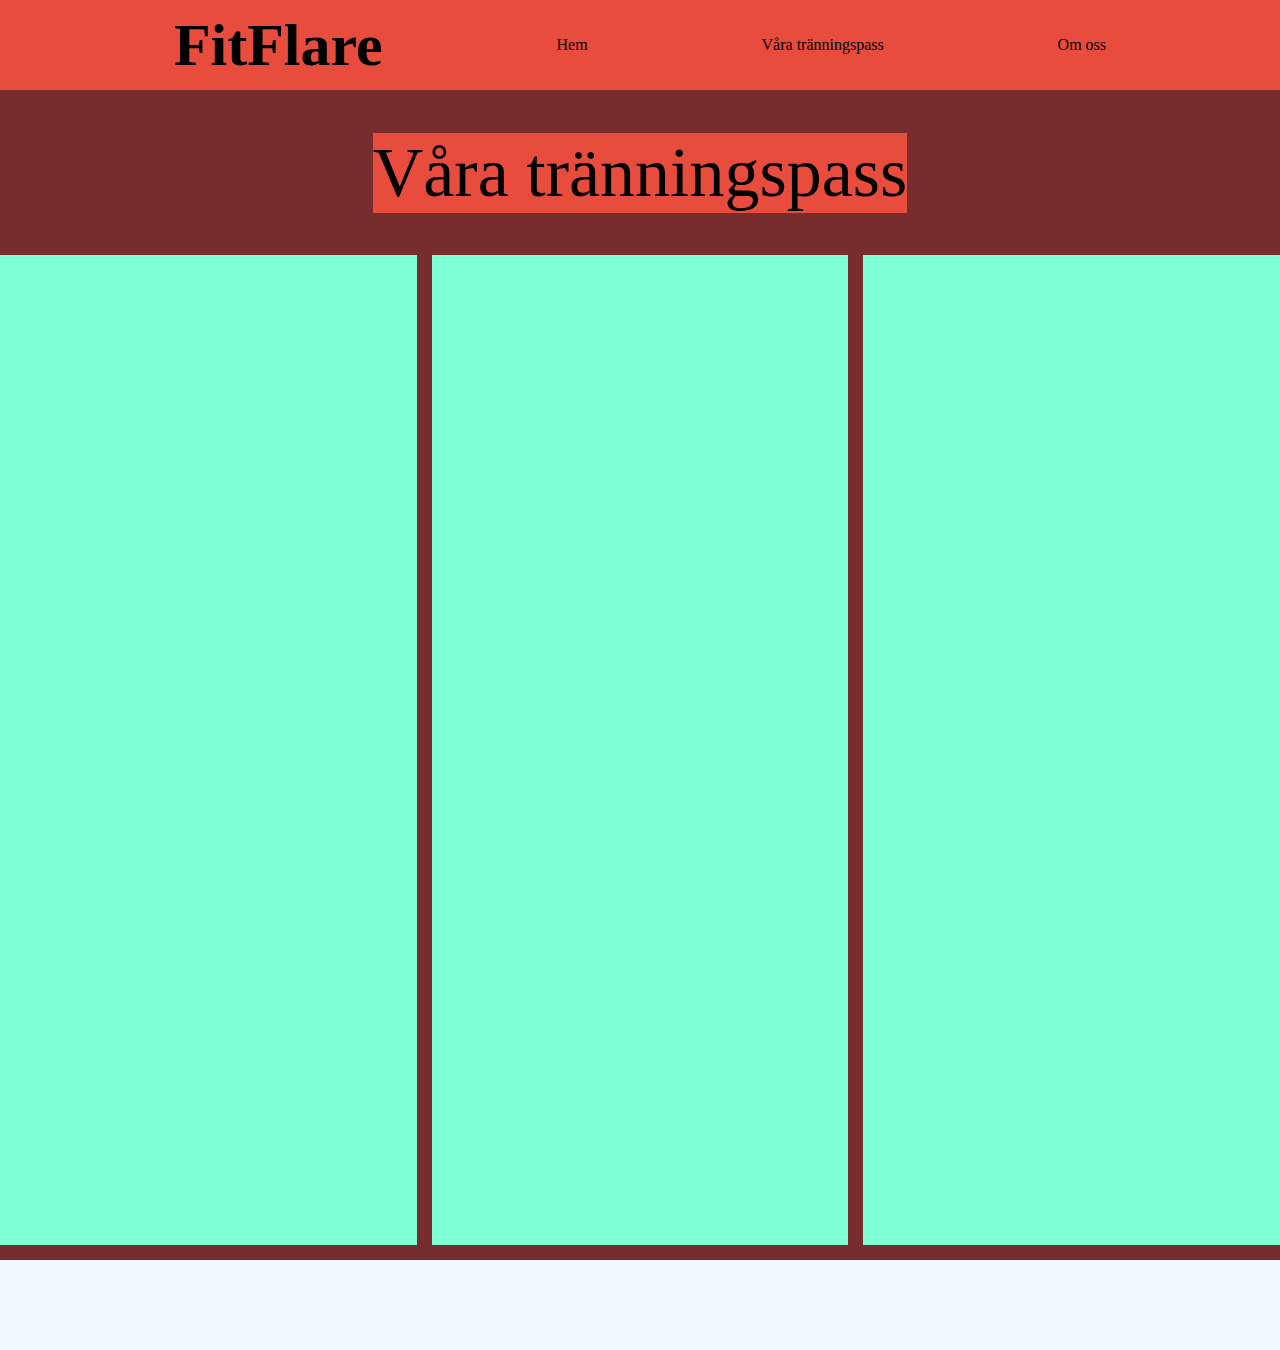
==== index.html @ 8d11afbc "Hemsidan" ====
<!DOCTYPE html>
<html lang="en">
<head>
    <meta charset="UTF-8">
    <meta name="viewport" content="width=device-width, initial-scale=1.0">
    <title>Document</title>
    <link rel="stylesheet" href="css/style.css">
</head>
<body>
        <div class="wrapper">
            <header> <div class="loga"><h1>FitFlare</h1></div> <nav id="nav1"><a href="">Hem</a></nav> <nav id="nav2"><a href="">Våra tränningspass</a></nav>  <nav id="nav3"><a href=""> Om oss</a></nav></header>
            <div class="rubrik"> <p id="rubrik">Våra tränningspass</p></div>
            <section id="sc1"></section> <section id="sc2"></section> <section id="sc3"></section>
            <footer></footer>



        </div>
</body>
</html>
---- css/style.css ----
* {
    padding: 0;
    margin: 0;
}

.wrapper{
    display: grid;
    grid-template-areas: 
    'hd hd hd'
    'ru ru ru'
    'sc1 sc2 sc3'
    'ft ft ft'
    ;
    grid-template-columns: 1fr 1fr 1fr ;
    grid-template-rows: 10vh 15vh 1fr 10vh;
    height: 150vh;
    gap: 15px;
    background-color: rgb(119, 45, 45);
    ;



}

header{
    display: flex;
    background-color: #e74c3c;
    grid-area: hd;
    align-items: center;
    justify-content: center;
    justify-content: space-evenly;
    overflow: hidden;
    position: fixed;
    width: 100%;
    height: 10vh;
    
}
footer{
    grid-area: ft;
    background-color: aliceblue;
}
.rubrik{
    grid-area: ru;
    background-color: azure;
    display: flex;
    justify-content: center;
    align-items: center;
    background: transparent;
   
}

section{
    grid-area: sc;
    background-color: aquamarine;
}
#sc1{
    grid-area: sc1;
}
#sc2{
    grid-area: sc2;
}
#sc3{
    grid-area: sc3;
}
nav{
    grid-area: nv;
    flex-shrink: 1;
}

h1{
    font-size: 60px;
}
a{
    text-decoration: none;
    color: black;
}
#rubrik{
    font-size: 70px;
    background-color: #e74c3c;

}
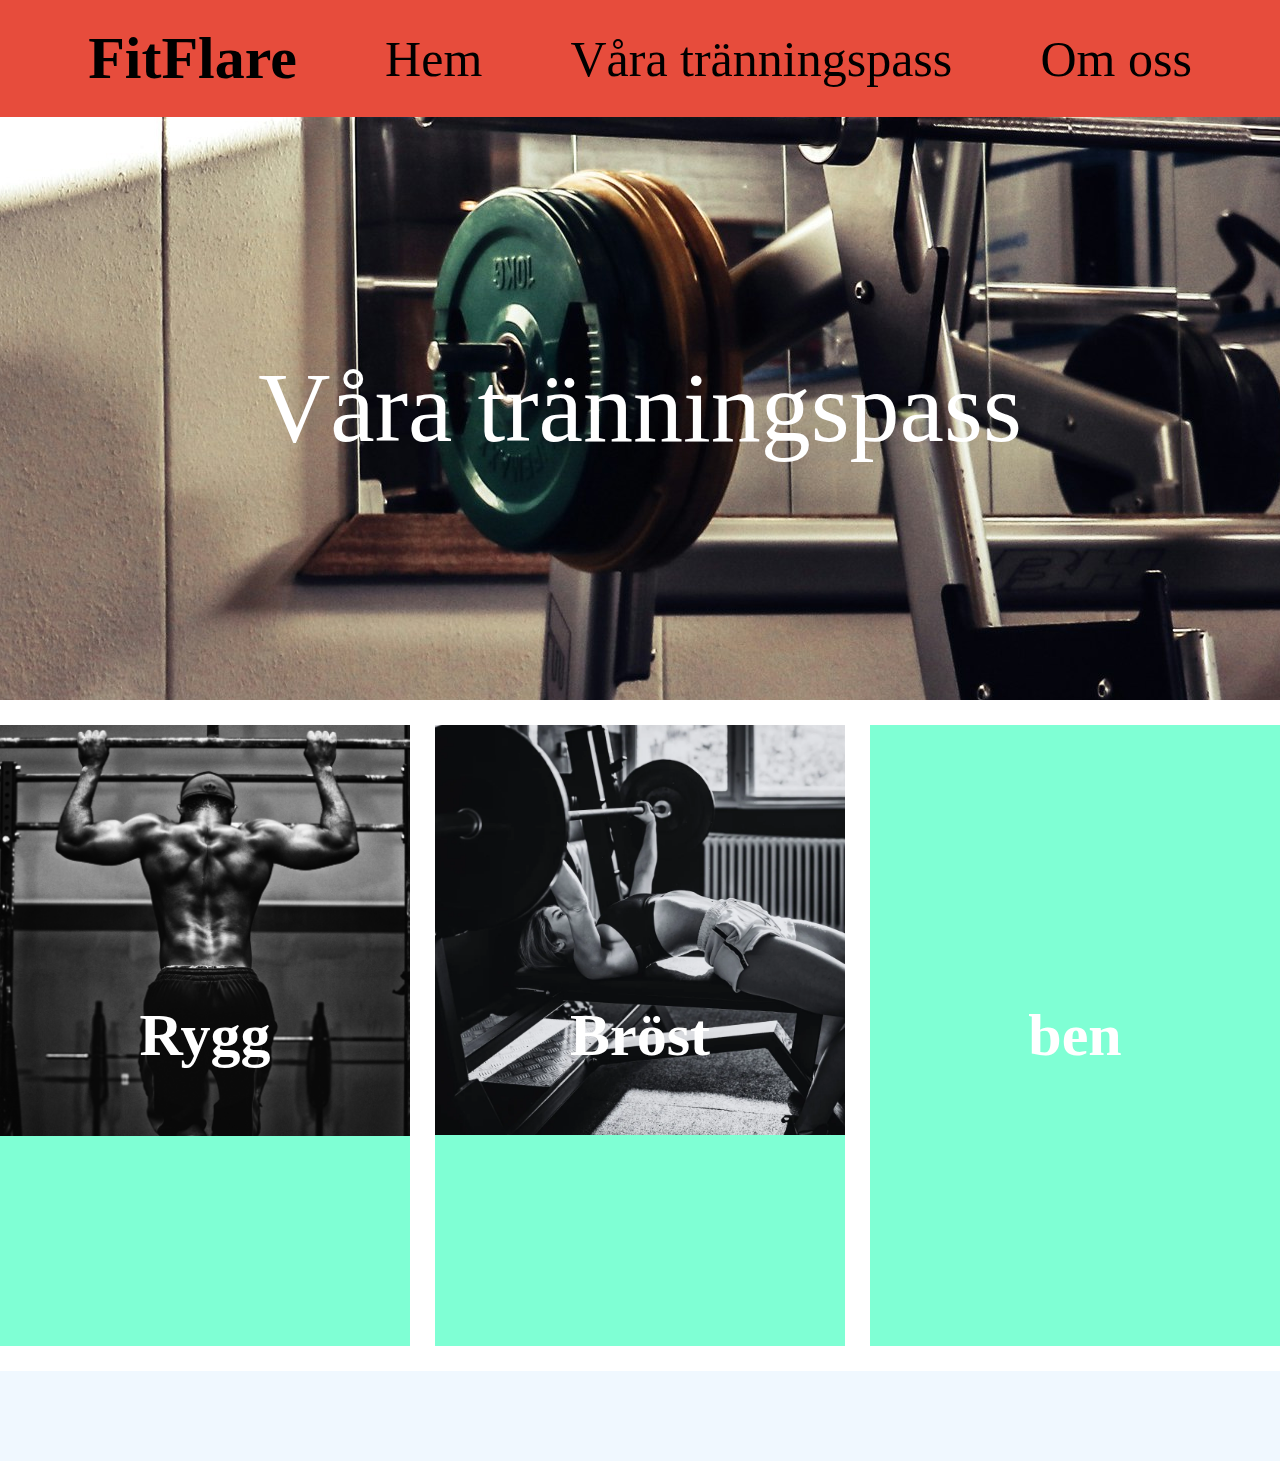
==== commit c485760f: "2024-12-04" ====
--- a/index.html
+++ b/index.html
@@ -10,7 +10,12 @@
         <div class="wrapper">
             <header> <div class="loga"><h1>FitFlare</h1></div> <nav id="nav1"><a href="">Hem</a></nav> <nav id="nav2"><a href="">Våra tränningspass</a></nav>  <nav id="nav3"><a href=""> Om oss</a></nav></header>
             <div class="rubrik"> <p id="rubrik">Våra tränningspass</p></div>
-            <section id="sc1"></section> <section id="sc2"></section> <section id="sc3"></section>
+            <section id="sc1">
+                <h2>Rygg</h2>
+
+            </section> 
+            <section id="sc2"><h2>Bröst</h2></section> 
+            <section id="sc3"><h2>ben</h2></section>
             <footer></footer>
 
 
--- a/css/style.css
+++ b/css/style.css
@@ -12,10 +12,10 @@
     'ft ft ft'
     ;
     grid-template-columns: 1fr 1fr 1fr ;
-    grid-template-rows: 10vh 15vh 1fr 10vh;
-    height: 150vh;
-    gap: 15px;
-    background-color: rgb(119, 45, 45);
+    grid-template-rows: 10vh 65vh 69vh 10vh;
+    height: auto;
+    gap: 25px;
+    background-color: rgb(255, 255, 255);
     ;
 
 
@@ -32,7 +32,8 @@
     overflow: hidden;
     position: fixed;
     width: 100%;
-    height: 10vh;
+    height: 13vh;
+ 
     
 }
 footer{
@@ -55,16 +56,37 @@
 }
 #sc1{
     grid-area: sc1;
+    background-image: url(/img/edgar-chaparro-sHfo3WOgGTU-unsplash.jpg);
+    background-size: contain;
+    background-repeat: no-repeat;
+    display: flex;
+    flex-direction: column;
+    align-items: center;
+    justify-content: center;
 }
 #sc2{
     grid-area: sc2;
+    background-image: url(/img/Close_Grip_Bench_Press.webp);
+    background-size: contain;
+    background-repeat: no-repeat;
+    display: flex;
+    flex-direction: column;
+    align-items: center;
+    justify-content: center;
 }
 #sc3{
     grid-area: sc3;
+    background-image: url(  /img/sven-mieke-Lx_GDv7VA9M-unsplash.jpg);
+    background-size: contain;
+    background-repeat: no-repeat;
+    display: flex;
+    flex-direction: column;
+    align-items: center;
+    justify-content: center;
 }
 nav{
     grid-area: nv;
-    flex-shrink: 1;
+  
 }
 
 h1{
@@ -73,9 +95,26 @@
 a{
     text-decoration: none;
     color: black;
+    flex: 1;
+    font-size: 50px;
 }
 #rubrik{
-    font-size: 70px;
-    background-color: #e74c3c;
+    font-size: 100px;
+    color: white;
 
-}+}
+.rubrik{
+    background-image: url(/img/jelmer-assink-gzeTjGu3b_k-unsplash.jpg);
+    background-position: center;
+}
+a:hover{
+    color: blue;
+}
+h2{
+    font-size: 60px;
+    color: white;
+}
+p{
+    font-size: 30px;
+    color: white;
+}
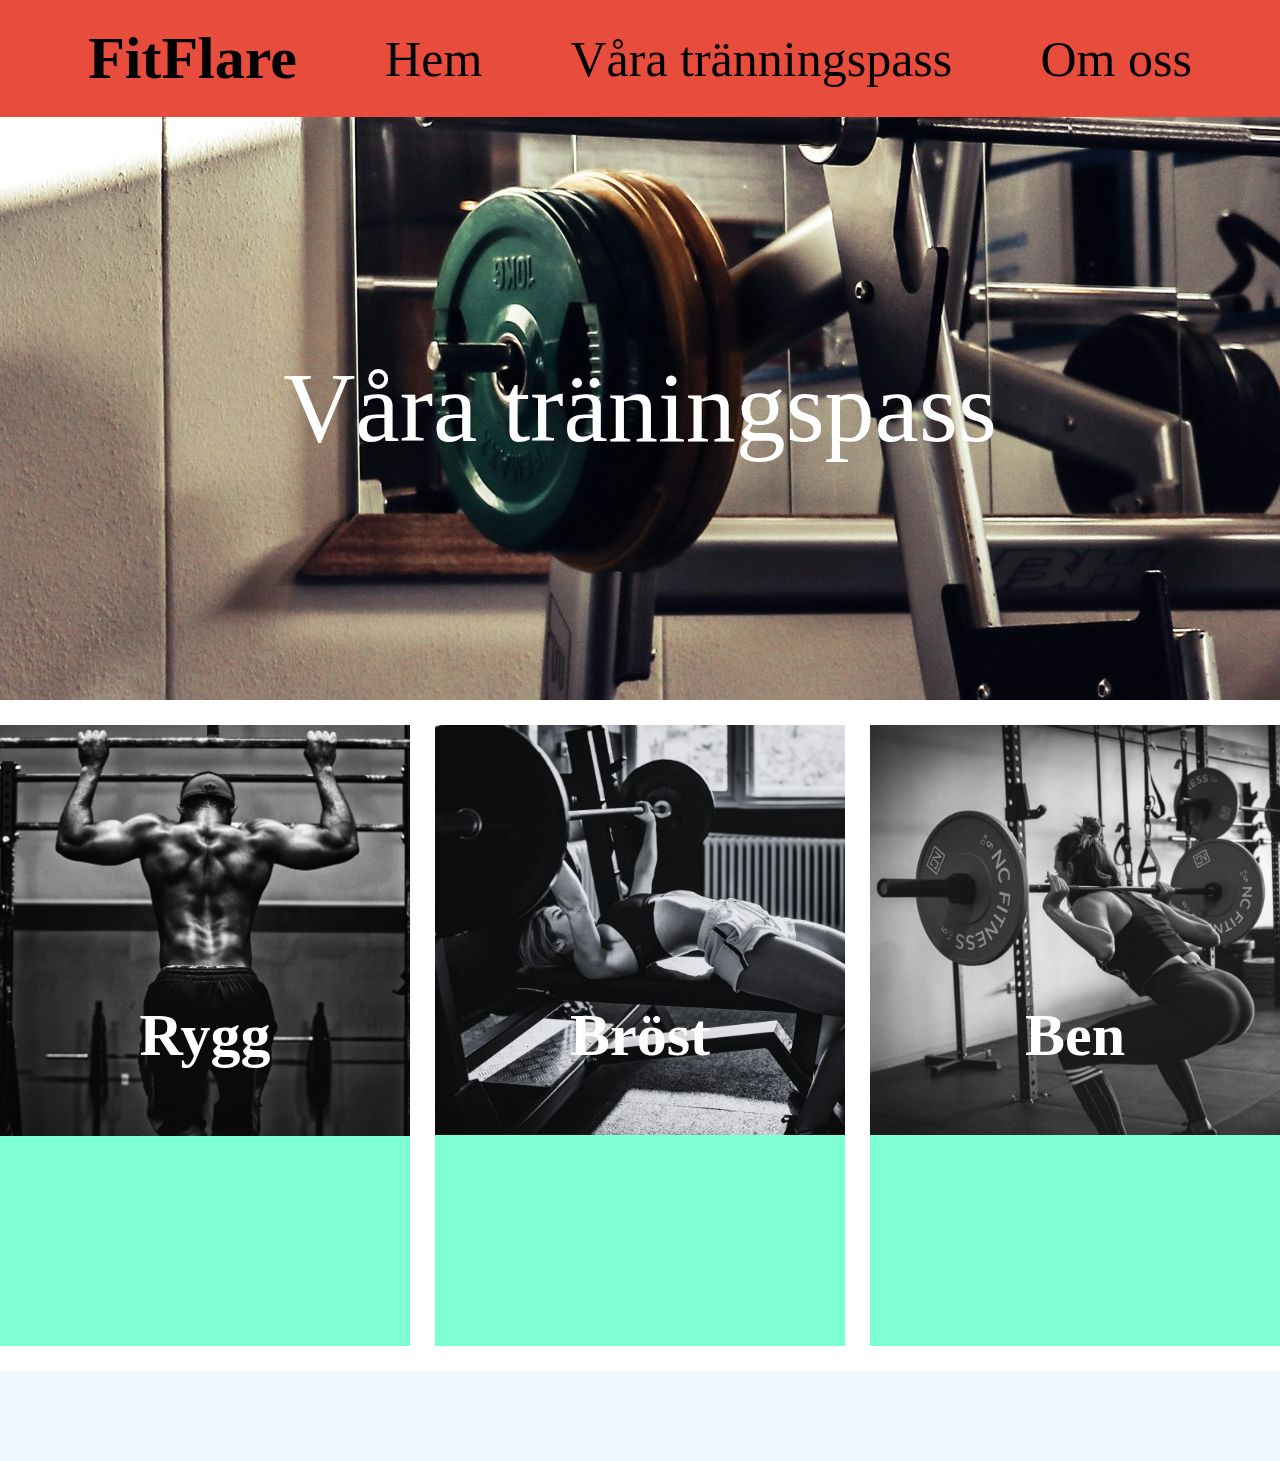
==== commit 82daa292: "outcast för strat sidan" ====
--- a/index.html
+++ b/index.html
@@ -9,13 +9,13 @@
 <body>
         <div class="wrapper">
             <header> <div class="loga"><h1>FitFlare</h1></div> <nav id="nav1"><a href="">Hem</a></nav> <nav id="nav2"><a href="">Våra tränningspass</a></nav>  <nav id="nav3"><a href=""> Om oss</a></nav></header>
-            <div class="rubrik"> <p id="rubrik">Våra tränningspass</p></div>
+            <div class="rubrik"> <p id="rubrik">Våra träningspass</p></div>
             <section id="sc1">
                 <h2>Rygg</h2>
 
             </section> 
             <section id="sc2"><h2>Bröst</h2></section> 
-            <section id="sc3"><h2>ben</h2></section>
+            <section id="sc3"><h2>Ben</h2></section>
             <footer></footer>
 
 
--- a/css/style.css
+++ b/css/style.css
@@ -76,7 +76,7 @@
 }
 #sc3{
     grid-area: sc3;
-    background-image: url(  /img/sven-mieke-Lx_GDv7VA9M-unsplash.jpg);
+    background-image: url(/img/Cluster-fitness-exercises-crossfit-1024x1024.webp);
     background-size: contain;
     background-repeat: no-repeat;
     display: flex;
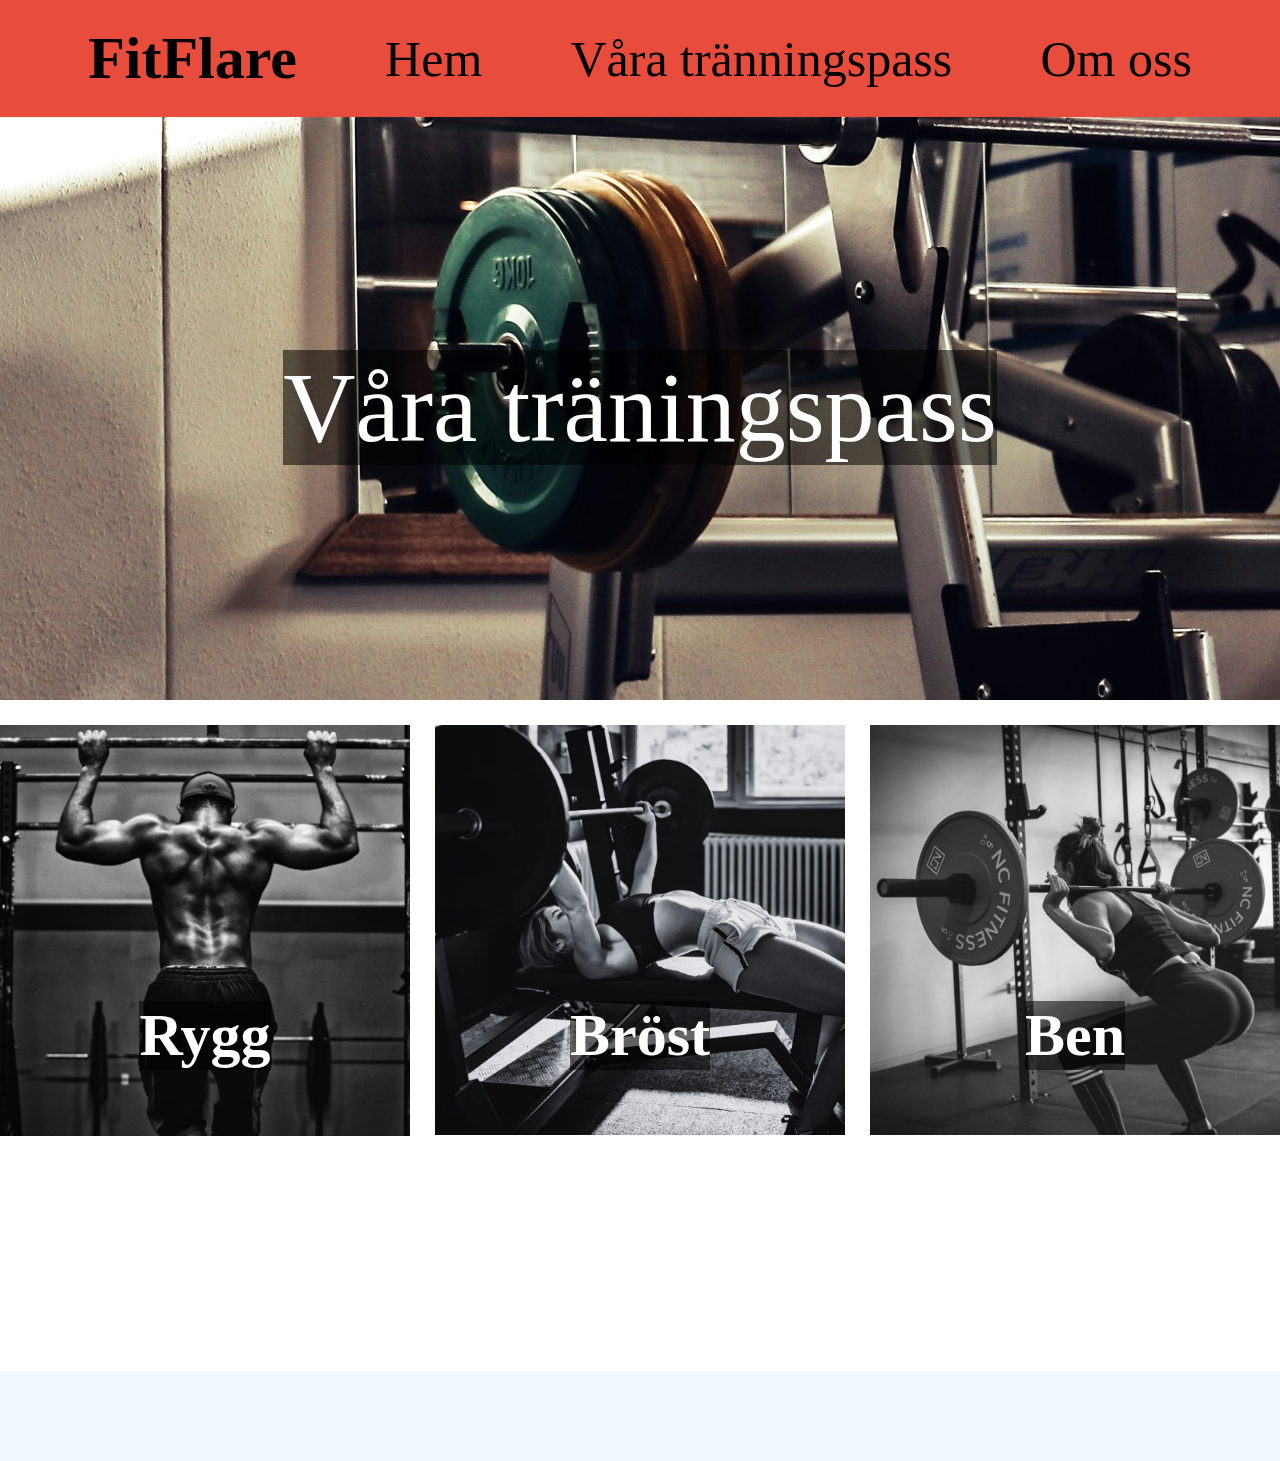
==== commit 177b1dab: "om oss sidan start" ====
--- a/index.html
+++ b/index.html
@@ -8,18 +8,18 @@
 </head>
 <body>
         <div class="wrapper">
-            <header> <div class="loga"><h1>FitFlare</h1></div> <nav id="nav1"><a href="">Hem</a></nav> <nav id="nav2"><a href="">Våra tränningspass</a></nav>  <nav id="nav3"><a href=""> Om oss</a></nav></header>
+            <header> <div class="loga"><h1>FitFlare</h1></div> <nav id="nav1"><a href="index.html">Hem</a></nav> <nav id="nav2"><a href="ovningar.html">Våra tränningspass</a></nav>  <nav id="nav3"><a href="omoss.html"> Om oss</a></nav></header>
             <div class="rubrik"> <p id="rubrik">Våra träningspass</p></div>
             <section id="sc1">
                 <h2>Rygg</h2>
-
             </section> 
-            <section id="sc2"><h2>Bröst</h2></section> 
-            <section id="sc3"><h2>Ben</h2></section>
+            <section id="sc2">
+                <h2>Bröst</h2>
+            </section> 
+            <section id="sc3">
+                <h2>Ben</h2>
+            </section>
             <footer></footer>
-
-
-
         </div>
 </body>
 </html>--- a/css/style.css
+++ b/css/style.css
@@ -1,6 +1,7 @@
 * {
     padding: 0;
     margin: 0;
+
 }
 
 .wrapper{
@@ -33,8 +34,6 @@
     position: fixed;
     width: 100%;
     height: 13vh;
- 
-    
 }
 footer{
     grid-area: ft;
@@ -42,7 +41,6 @@
 }
 .rubrik{
     grid-area: ru;
-    background-color: azure;
     display: flex;
     justify-content: center;
     align-items: center;
@@ -52,7 +50,6 @@
 
 section{
     grid-area: sc;
-    background-color: aquamarine;
 }
 #sc1{
     grid-area: sc1;
@@ -101,11 +98,12 @@
 #rubrik{
     font-size: 100px;
     color: white;
-
+    background-color: rgba(0, 0, 0, 0.537);
 }
 .rubrik{
     background-image: url(/img/jelmer-assink-gzeTjGu3b_k-unsplash.jpg);
     background-position: center;
+
 }
 a:hover{
     color: blue;
@@ -113,8 +111,60 @@
 h2{
     font-size: 60px;
     color: white;
+    background-color: rgba(0, 0, 0, 0.537);
 }
-p{
-    font-size: 30px;
-    color: white;
+
+
+.wrapper3{
+    display: grid;
+    grid-template-areas:
+    'hd hd hd hd hd'
+    'ar ar ar ar ar'
+    'p1 p2 p3 p4 p5'
+    'ft ft ft ft ft'
+     ;
+     grid-template-rows: 13vh 90vh 30vh 1fr;
+     grid-template-columns: 1fr 1fr 1fr 1fr 1fr;
+     height: 140vh;
+     
 }
+.p1{
+    grid-area: p1;
+    background-color: bisque;
+}
+.p2{
+    grid-area: p2;
+    background-color: aliceblue;
+}
+.p3{
+    grid-area: p3;
+}
+.p4{
+    grid-area: p4;
+}
+.p5{
+    grid-area: p5;
+}
+article{
+    grid-area: ar;
+    
+    display: flex;
+    flex-direction: column;
+    align-items: center;
+    gap: 40px;
+    padding: 50px 50px 50px 50px;
+    
+}
+.stortext{
+    font-size: 160px;
+   
+}
+.brodtext{
+    font-size: 40px;
+}
+.mindretext{
+    font-size: 80px;
+}
+li{
+    font-size: 40px;
+}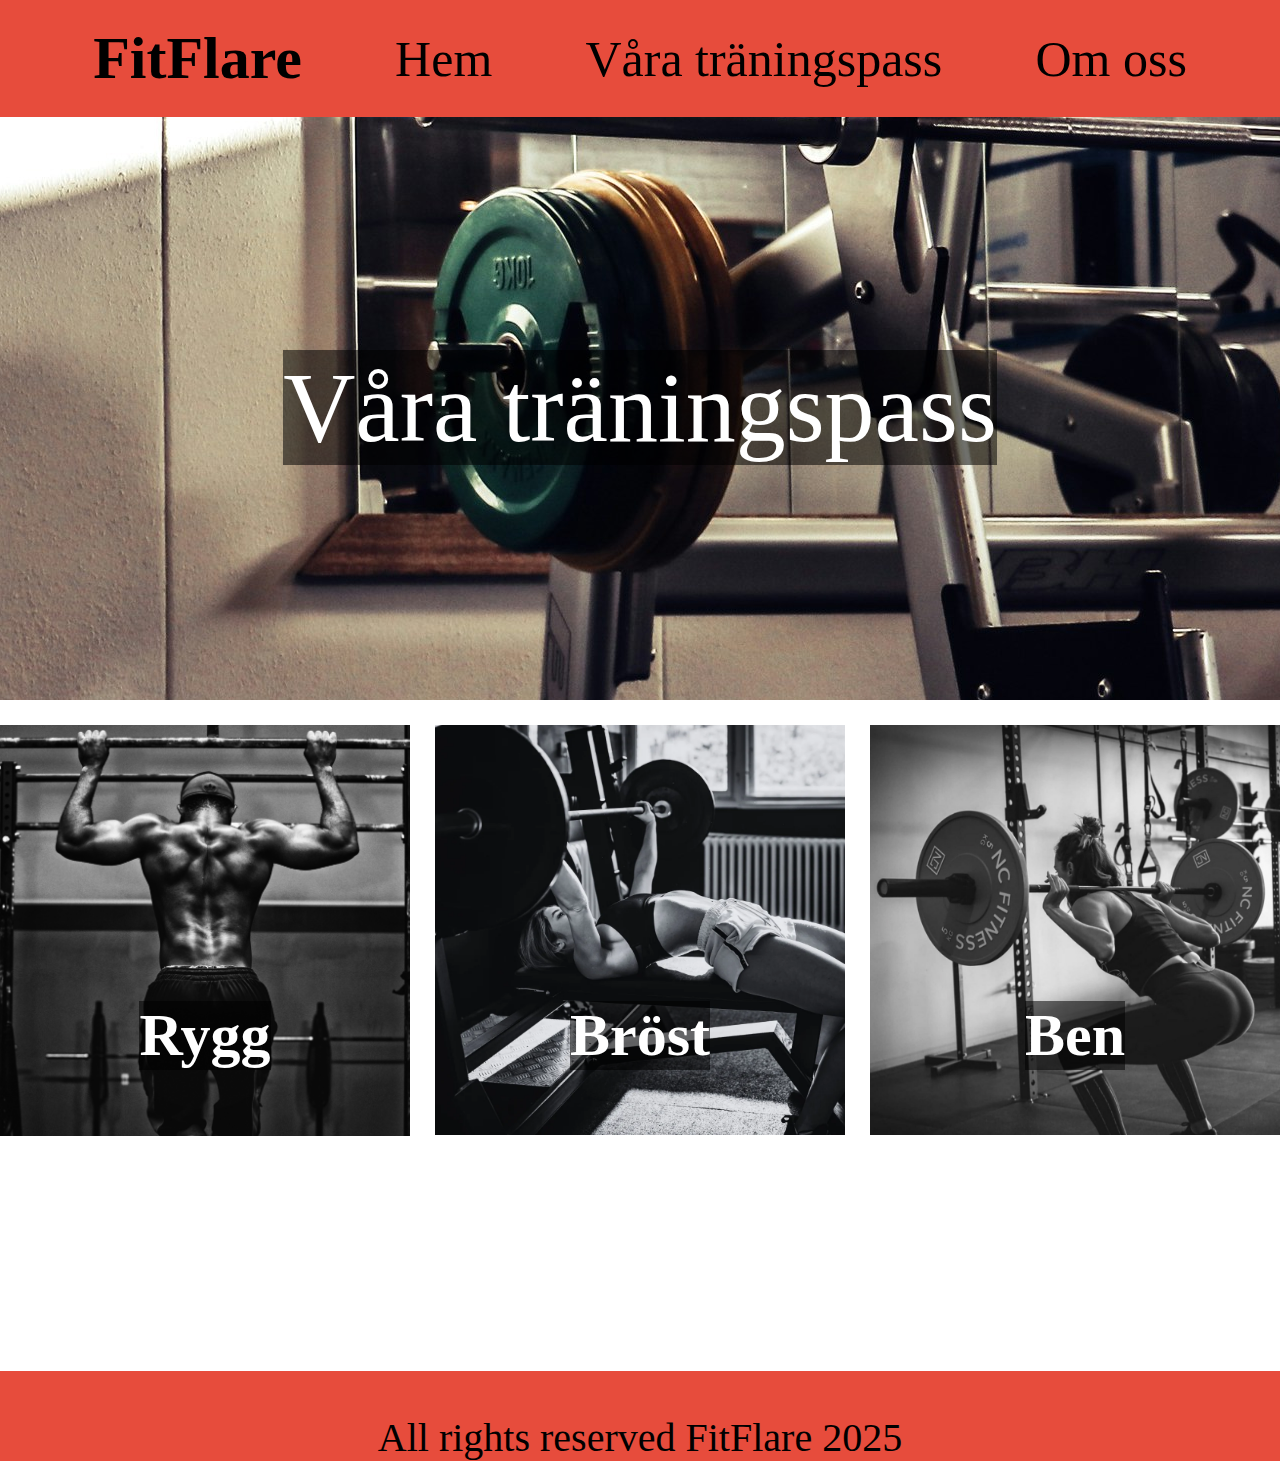
==== commit ac860733: "finputs" ====
--- a/index.html
+++ b/index.html
@@ -8,7 +8,7 @@
 </head>
 <body>
         <div class="wrapper">
-            <header> <div class="loga"><h1>FitFlare</h1></div> <nav id="nav1"><a href="index.html">Hem</a></nav> <nav id="nav2"><a href="ovningar.html">Våra tränningspass</a></nav>  <nav id="nav3"><a href="omoss.html"> Om oss</a></nav></header>
+            <header> <div class="loga"><h1>FitFlare</h1></div> <nav id="nav1"><a href="index.html">Hem</a></nav> <nav id="nav2"><a href="ovningar.html">Våra träningspass</a></nav>  <nav id="nav3"><a href="omoss.html"> Om oss</a></nav></header>
             <div class="rubrik"> <p id="rubrik">Våra träningspass</p></div>
             <section id="sc1">
                 <h2>Rygg</h2>
@@ -19,7 +19,9 @@
             <section id="sc3">
                 <h2>Ben</h2>
             </section>
-            <footer></footer>
+            <footer>
+                <p class="fottertext">All rights reserved FitFlare 2025</p> 
+            </footer>
         </div>
 </body>
 </html>--- a/css/style.css
+++ b/css/style.css
@@ -1,7 +1,8 @@
 * {
     padding: 0;
     margin: 0;
-
+    --farg:  rgb(255, 234, 192);
+    --font:  arial, sans serif
 }
 
 .wrapper{
@@ -17,10 +18,7 @@
     height: auto;
     gap: 25px;
     background-color: rgb(255, 255, 255);
-    ;
-
-
-
+ 
 }
 
 header{
@@ -37,7 +35,10 @@
 }
 footer{
     grid-area: ft;
-    background-color: aliceblue;
+    background-color: #e74c3c;
+    display: flex;
+    flex-direction: column-reverse;
+    align-items: center;
 }
 .rubrik{
     grid-area: ru;
@@ -83,7 +84,7 @@
 }
 nav{
     grid-area: nv;
-  
+
 }
 
 h1{
@@ -113,58 +114,188 @@
     color: white;
     background-color: rgba(0, 0, 0, 0.537);
 }
-
-
+.wrapper2{
+    display: grid;
+    grid-template-areas: 
+    'hd'
+    'ru2'
+    'sc1'
+    'sc2'
+    'sc3'
+    'ft';
+    grid-template-columns: 1fr;
+    grid-template-rows: 13vh 40vh repeat(3, 60vh) 1fr;
+    height: 250vh;
+    gap: 20px;
+
+}
+.rubrik2{
+    grid-area: ru2;
+    background-color: var(--farg);
+    display: flex; 
+    justify-content: center;
+    flex-direction: column;
+    align-items: center;
+    padding:  15px 15px 15px 55px;
+    border-radius: 80px;
+    margin: 0 25px 0 25px;
+}
+.sc1{
+    grid-area: sc1;
+    background-color: var(--farg);
+    display: grid;
+    grid-template-areas: 
+    'tx2 bi2';
+    grid-template-columns: 60% 40%;
+    align-items: center;
+    border-radius: 80px;
+    margin: 0 25px 0 25px;
+}
+.sc2{
+    grid-area: sc2;
+    background-color: var(--farg);
+    display: grid;
+    grid-template-areas: 
+    'tx2 bi2';
+    grid-template-columns: 60% 40%;
+    align-items: center;
+    border-radius: 80px;
+    margin: 0 25px 0 25px;
+}
+.sc3{
+    grid-area: sc3;
+    background-color: var(--farg);
+    display: grid;
+    grid-template-areas: 
+    'tx2 bi2';
+    grid-template-columns: 60% 40%;
+    align-items: center;
+    border-radius: 80px;
+    margin: 0 25px 0 25px;
+}
+.bild2{
+    grid-area: bi2;
+    display: grid;
+    align-items: center;
+    justify-content: center;
+  
+}
+.tx2{
+    grid-area: tx2;
+    padding: 10px 50px 50px 50px;
+    display: flex;
+    flex-direction: column;
+    align-items: center;
+    gap: 20px;
+}
+.tränningsbild{
+    border-radius: 40px;
+    width: 36vw;
+
+}
 .wrapper3{
     display: grid;
     grid-template-areas:
-    'hd hd hd hd hd'
-    'ar ar ar ar ar'
-    'p1 p2 p3 p4 p5'
-    'ft ft ft ft ft'
-     ;
-     grid-template-rows: 13vh 90vh 30vh 1fr;
-     grid-template-columns: 1fr 1fr 1fr 1fr 1fr;
-     height: 140vh;
+    'hd'
+    'ar'
+    'mn3'
+    'ft'
+    ;
+     grid-template-rows: 7vh 100vh 60vh 1fr;
+     grid-template-columns: 1fr;
+     height: 185vh;
+    row-gap: 40px;
      
+}
+#main3{
+    grid-area: mn3;
+    display: grid;
+    grid-template-areas: 
+    'p1 p2 p3 p4' 
+    ;
+    grid-template-columns: repeat(4, 1fr);
+    grid-template-rows: 60vh;
+    gap:40px;
+    padding: 0 15px 0 15px;
+
 }
 .p1{
     grid-area: p1;
-    background-color: bisque;
+    background-color: var(--farg);
+    display: flex;
+    align-items: center;
+   flex-direction: column-reverse;
+   padding: 20px 20px 20px 20px;
+   border-radius: 60PX;
 }
 .p2{
     grid-area: p2;
-    background-color: aliceblue;
+    background-color: var(--farg);
+    display: flex;
+   align-items: center;
+   flex-direction: column-reverse;
+   padding: 20px 20px 60px 20px;
+   border-radius: 60PX;
 }
 .p3{
     grid-area: p3;
+    background-color: var(--farg);
+    display: flex;
+   align-items: center;
+   flex-direction: column-reverse;
+   padding: 20px 20px 100px 20px;
+   border-radius: 60PX;
 }
 .p4{
     grid-area: p4;
-}
-.p5{
-    grid-area: p5;
+    background-color: var(--farg);
+    display: flex;
+   align-items: center;
+   flex-direction: column-reverse;
+   padding: 20px 20px 60px 20px;
+   border-radius: 60PX;
 }
 article{
     grid-area: ar;
-    
     display: flex;
     flex-direction: column;
     align-items: center;
     gap: 40px;
-    padding: 50px 50px 50px 50px;
-    
+    padding: 50px 400px 50px 400px;
+    background-color: var(--farg);
+    border-bottom-left-radius: 100px;  
+    border-bottom-right-radius: 100px;
+    margin: 0 15px 0 15px;
 }
 .stortext{
     font-size: 160px;
-   
+   font-family: var(--font);
 }
 .brodtext{
     font-size: 40px;
+    font-family: var(--font);
 }
 .mindretext{
     font-size: 80px;
+    font-family: var(--font);
 }
 li{
     font-size: 40px;
+    font-family: var(--font);
+}
+.bildperson{
+    height: 35vh;
+    border-radius: 60px;
+}
+.tx31{
+    grid-area: tx31;
+    justify-self: center;
+}
+.bild3{
+    grid-area: bi31;
+
+   
+}
+.fottertext{
+    font-size: 40px;
 }